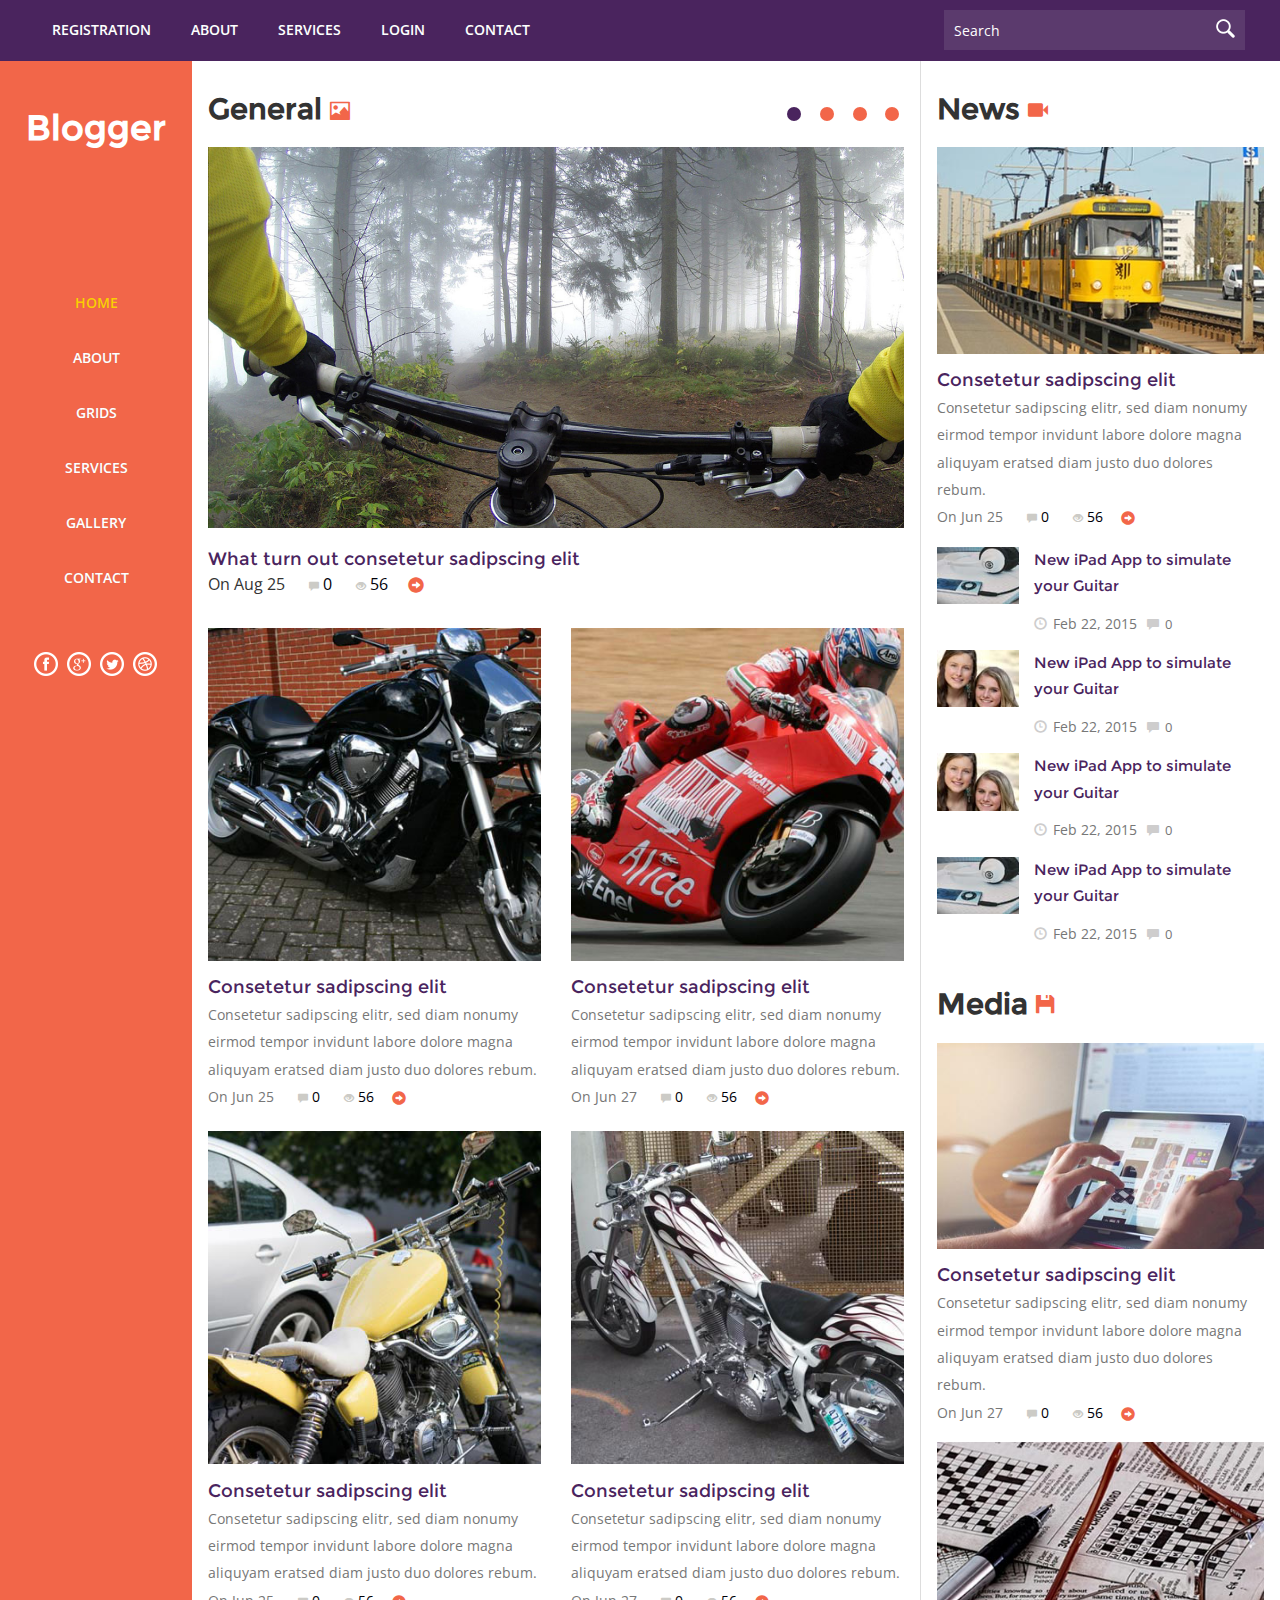
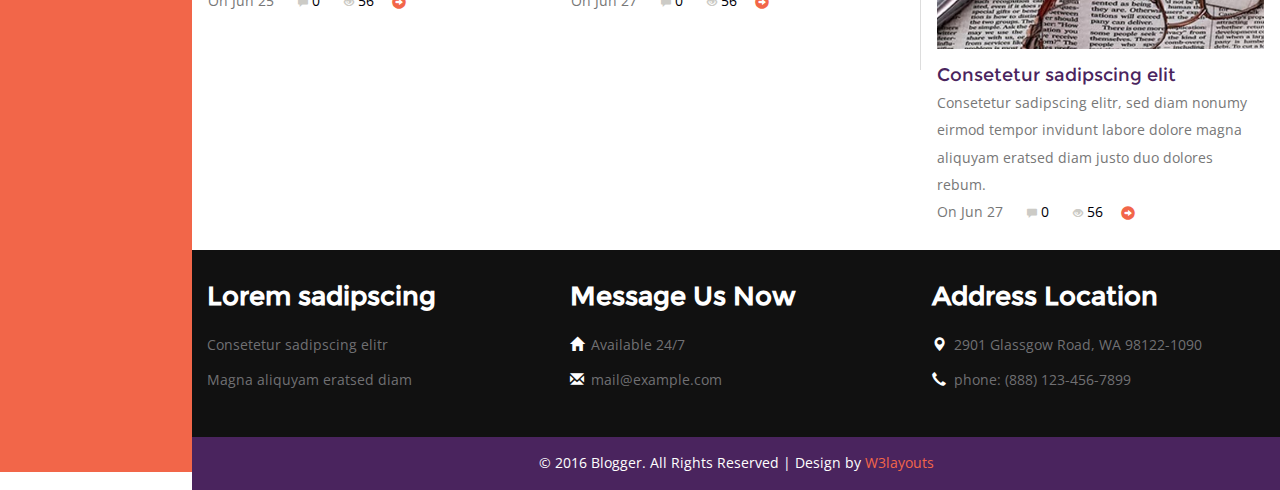
==== index.html @ 14dcb869 "test" ====
<!--
Author: W3layouts
Author URL: http://w3layouts.com
License: Creative Commons Attribution 3.0 Unported
License URL: http://creativecommons.org/licenses/by/3.0/
-->
<!DOCTYPE HTML>
<html>
<head>
<title>Blogger a Blogging Category Flat Bootstrap Responsive Website Template | Home :: w3layouts</title>
<meta name="viewport" content="width=device-width, initial-scale=1">
<meta http-equiv="Content-Type" content="text/html; charset=utf-8" />
<meta name="keywords" content="Blogger Responsive web template, Bootstrap Web Templates, Flat Web Templates, Android  Compatible web template, 
Smartphone Compatible web template, free webdesigns for Nokia, Samsung, LG, SonyEricsson, Motorola web design" />
<script type="application/x-javascript"> addEventListener("load", function() { setTimeout(hideURLbar, 0); }, false); function hideURLbar(){ window.scrollTo(0,1); } </script>
<link href="css/bootstrap.css" rel='stylesheet' type='text/css' />
<link href='//fonts.googleapis.com/css?family=Open+Sans:700,700italic,800,300,300italic,400italic,400,600,600italic' rel='stylesheet' type='text/css'>
<!--Custom-Theme-files-->
	<link href="css/style.css" rel='stylesheet' type='text/css' />	
	<script src="js/jquery.min.js"> </script>
<!--/script-->
<script type="text/javascript" src="js/move-top.js"></script>
<script type="text/javascript" src="js/easing.js"></script>
<script type="text/javascript">
			jQuery(document).ready(function($) {
				$(".scroll").click(function(event){		
					event.preventDefault();
					$('html,body').animate({scrollTop:$(this.hash).offset().top},900);
				});
			});
</script>

</head>
<body>
	<!-- header-section-starts -->
      <div class="h-top" id="home">
		   <div class="top-header">
				  <ul class="cl-effect-16 top-nag">
						<li><a href="registration.html" data-hover="Registration">Registration</a></li> 
						<li><a href="about.html" data-hover="About">About</a></li>
						<li><a href="services.html" data-hover="SERVICES">SERVICES</a></li>
						<li><a href="login.html" data-hover="Login">Login</a></li>
						<li><a href="contact.html" data-hover="CONTACT">Contact</a></li>
					</ul>
					<div class="search-box">
					    <div class="b-search">
								<form>
										<input type="text" value="Search" onfocus="this.value = '';" onblur="if (this.value == '') {this.value = 'Search';}">
										<input type="submit" value="">
								</form>
							</div>
						</div>

					<div class="clearfix"></div>
				</div>
       </div>
	<div class="full">
			<div class="col-md-3 top-nav">
				     <div class="logo">
						<a href="index.html"><h1>Blogger</h1></a>
					</div>
					<div class="top-menu">
					 <span class="menu"> </span>

					<ul class="cl-effect-16">
						<li><a class="active" href="index.html" data-hover="HOME">Home</a></li> 
						<li><a href="about.html" data-hover="About">About</a></li>
						<li><a href="grid.html" data-hover="Grids">Grids</a></li>
						<li><a href="services.html" data-hover="Services">Services</a></li>
						<li><a href="gallery.html" data-hover="Gallery">Gallery</a></li>
						<li><a href="contact.html" data-hover="CONTACT">Contact</a></li>
					</ul>
					<!-- script-for-nav -->
					<script>
						$( "span.menu" ).click(function() {
						  $( ".top-menu ul" ).slideToggle(300, function() {
							// Animation complete.
						  });
						});
					</script>
				<!-- script-for-nav --> 	
					<ul class="side-icons">
							<li><a class="fb" href="#"></a></li>
							<li><a class="twitt" href="#"></a></li>
							<li><a class="goog" href="#"></a></li>
							<li><a class="drib" href="#"></a></li>
					   </ul>
			    </div>
			</div>
	<div class="col-md-9 main">
		<!--banner-section-->
		<div class="banner-section">
		   <h3 class="tittle">General <i class="glyphicon glyphicon-picture"></i></h3>
			<div class="banner">
                 <div  class="callbacks_container">
					<ul class="rslides" id="slider4">
					       <li>
							  <img src="images/1.jpg" class="img-responsive" alt="" />

							</li>
							<li>
								 <img src="images/2.jpg" class="img-responsive" alt="" />


							</li>
							<li>
							 <img src="images/3.jpg" class="img-responsive" alt="" />

							
							</li>
							<li>
							 <img src="images/3.jpg" class="img-responsive" alt="" />


							</li>
						</ul>
					</div>
					<!--banner-->
	  			<script src="js/responsiveslides.min.js"></script>
			 <script>
			    // You can also use "$(window).load(function() {"
			    $(function () {
			      // Slideshow 4
			      $("#slider4").responsiveSlides({
			        auto: true,
			        pager:true,
			        nav:true,
			        speed: 500,
			        namespace: "callbacks",
			        before: function () {
			          $('.events').append("<li>before event fired.</li>");
			        },
			        after: function () {
			          $('.events').append("<li>after event fired.</li>");
			        }
			      });
			
			    });
			  </script>
		 <div class="clearfix"> </div>
			    <div class="b-bottom"> 
			      <h5 class="top"><a href="single.html">What turn out consetetur sadipscing elit</a></h5>
			      <p>On Aug 25 <a class="span_link" href="#"><span class="glyphicon glyphicon-comment"></span>0 </a><a class="span_link" href="#"><span class="glyphicon glyphicon-eye-open"></span>56 </a><a class="span_link" href="single.html"><span class="glyphicon glyphicon-circle-arrow-right"></span></a></p>
				</div>
			 </div>
			   <!--//banner-->
			  <!--/top-news-->
			  <div class="top-news">
				<div class="top-inner">
					<div class="col-md-6 top-text">
						 <a href="single.html"><img src="images/pic1.jpg" class="img-responsive" alt=""></a>
						    <h5 class="top"><a href="single.html">Consetetur sadipscing elit</a></h5>
							<p>Consetetur sadipscing elitr, sed diam nonumy eirmod tempor invidunt labore dolore magna aliquyam eratsed diam justo duo dolores rebum.</p>
						    <p>On Jun 25 <a class="span_link" href="#"><span class="glyphicon glyphicon-comment"></span>0 </a><a class="span_link" href="#"><span class="glyphicon glyphicon-eye-open"></span>56 </a><a class="span_link" href="single.html"><span class="glyphicon glyphicon-circle-arrow-right"></span></a></p>
					 </div>
					<div class="col-md-6 top-text two">
						 <a href="single.html"><img src="images/pic2.jpg" class="img-responsive" alt=""></a>
						    <h5 class="top"><a href="single.html">Consetetur sadipscing elit</a></h5>
							<p>Consetetur sadipscing elitr, sed diam nonumy eirmod tempor invidunt labore dolore magna aliquyam eratsed diam justo duo dolores rebum.</p>
						    <p>On Jun 27 <a class="span_link" href="#"><span class="glyphicon glyphicon-comment"></span>0 </a><a class="span_link" href="#"><span class="glyphicon glyphicon-eye-open"></span>56 </a><a class="span_link" href="single.html"><span class="glyphicon glyphicon-circle-arrow-right"></span></a></p>
					 </div>
					 <div class="clearfix"> </div>
				 </div>
				 <div class="top-inner second">
					<div class="col-md-6 top-text">
						 <a href="single.html"><img src="images/pic3.jpg" class="img-responsive" alt=""></a>
						    <h5 class="top"><a href="single.html">Consetetur sadipscing elit</a></h5>
							<p>Consetetur sadipscing elitr, sed diam nonumy eirmod tempor invidunt labore dolore magna aliquyam eratsed diam justo duo dolores rebum.</p>
						    <p>On Jun 25 <a class="span_link" href="#"><span class="glyphicon glyphicon-comment"></span>0 </a><a class="span_link" href="#"><span class="glyphicon glyphicon-eye-open"></span>56 </a><a class="span_link" href="single.html"><span class="glyphicon glyphicon-circle-arrow-right"></span></a></p>
					 </div>
					<div class="col-md-6 top-text two">
						 <a href="single.html"><img src="images/pic4.jpg" class="img-responsive" alt=""></a>
						    <h5 class="top"><a href="single.html">Consetetur sadipscing elit</a></h5>
							<p>Consetetur sadipscing elitr, sed diam nonumy eirmod tempor invidunt labore dolore magna aliquyam eratsed diam justo duo dolores rebum.</p>
						    <p>On Jun 27 <a class="span_link" href="#"><span class="glyphicon glyphicon-comment"></span>0 </a><a class="span_link" href="#"><span class="glyphicon glyphicon-eye-open"></span>56 </a><a class="span_link" href="single.html"><span class="glyphicon glyphicon-circle-arrow-right"></span></a></p>
					 </div>
					 <div class="clearfix"> </div>
				 </div>
	            </div>
					<!--//top-news-->
		     </div>
			<!--//banner-section-->
			<div class="banner-right-text">
			 <h3 class="tittle">News  <i class="glyphicon glyphicon-facetime-video"></i></h3>
			<!--/general-news-->
			 <div class="general-news">
				<div class="general-inner">
					<div class="general-text">
						 <a href="single.html"><img src="images/gen1.jpg" class="img-responsive" alt=""></a>
						    <h5 class="top"><a href="single.html">Consetetur sadipscing elit</a></h5>
							<p>Consetetur sadipscing elitr, sed diam nonumy eirmod tempor invidunt labore dolore magna aliquyam eratsed diam justo duo dolores rebum.</p>
						    <p>On Jun 25 <a class="span_link" href="#"><span class="glyphicon glyphicon-comment"></span>0 </a><a class="span_link" href="#"><span class="glyphicon glyphicon-eye-open"></span>56 </a><a class="span_link" href="single.html"><span class="glyphicon glyphicon-circle-arrow-right"></span></a></p>
					 </div>
					 <div class="edit-pics">
							      <div class="editor-pics">
										 <div class="col-md-3 item-pic">
										   <img src="images/f4.jpg" class="img-responsive" alt="">

										   </div>
											<div class="col-md-9 item-details">
												<h5 class="inner two"><a href="single.html">New iPad App to simulate your Guitar</a></h5>
												 <div class="td-post-date two"><i class="glyphicon glyphicon-time"></i>Feb 22, 2015 <a href="#"><i class="glyphicon glyphicon-comment"></i>0 </a></div>
											 </div>
											<div class="clearfix"></div>
										</div>
										<div class="editor-pics">
										 <div class="col-md-3 item-pic">
										   <img src="images/f1.jpg" class="img-responsive" alt="">

										   </div>
											<div class="col-md-9 item-details">
												<h5 class="inner two"><a href="single.html">New iPad App to simulate your Guitar</a></h5>
												 <div class="td-post-date two"><i class="glyphicon glyphicon-time"></i>Feb 22, 2015 <a href="#"><i class="glyphicon glyphicon-comment"></i>0 </a></div>
											 </div>
											<div class="clearfix"></div>
										</div>
										<div class="editor-pics">
										 <div class="col-md-3 item-pic">
										   <img src="images/f1.jpg" class="img-responsive" alt="">

										   </div>
											<div class="col-md-9 item-details">
												<h5 class="inner two"><a href="single.html">New iPad App to simulate your Guitar</a></h5>
												 <div class="td-post-date two"><i class="glyphicon glyphicon-time"></i>Feb 22, 2015 <a href="#"><i class="glyphicon glyphicon-comment"></i>0 </a></div>
											 </div>
											<div class="clearfix"></div>
										</div>
										<div class="editor-pics">
										 <div class="col-md-3 item-pic">
										   <img src="images/f4.jpg" class="img-responsive" alt="">

										   </div>
											<div class="col-md-9 item-details">
												<h5 class="inner two"><a href="single.html">New iPad App to simulate your Guitar</a></h5>
												 <div class="td-post-date two"><i class="glyphicon glyphicon-time"></i>Feb 22, 2015 <a href="#"><i class="glyphicon glyphicon-comment"></i>0 </a></div>
											 </div>
											<div class="clearfix"></div>
										</div>
									</div>
								<div class="media">	
								 <h3 class="tittle media">Media <i class="glyphicon glyphicon-floppy-disk"></i></h3>
								  <div class="general-text two">
									 <a href="single.html"><img src="images/gen3.jpg" class="img-responsive" alt=""></a>
										<h5 class="top"><a href="single.html">Consetetur sadipscing elit</a></h5>
										<p>Consetetur sadipscing elitr, sed diam nonumy eirmod tempor invidunt labore dolore magna aliquyam eratsed diam justo duo dolores rebum.</p>
										<p>On Jun 27 <a class="span_link" href="#"><span class="glyphicon glyphicon-comment"></span>0 </a><a class="span_link" href="#"><span class="glyphicon glyphicon-eye-open"></span>56 </a><a class="span_link" href="single.html"><span class="glyphicon glyphicon-circle-arrow-right"></span></a></p>
								  </div>
					         </div>
					    <div class="general-text two">
						    <a href="single.html"><img src="images/gen2.jpg" class="img-responsive" alt=""></a>
						    <h5 class="top"><a href="single.html">Consetetur sadipscing elit</a></h5>
							<p>Consetetur sadipscing elitr, sed diam nonumy eirmod tempor invidunt labore dolore magna aliquyam eratsed diam justo duo dolores rebum.</p>
						    <p>On Jun 27 <a class="span_link" href="#"><span class="glyphicon glyphicon-comment"></span>0 </a><a class="span_link" href="#"><span class="glyphicon glyphicon-eye-open"></span>56 </a><a class="span_link" href="single.html"><span class="glyphicon glyphicon-circle-arrow-right"></span></a></p>
					    </div>
				 </div>
			</div>	
			<!--//general-news-->
			<!--/news-->
			<!--/news-->
		 </div>
			<div class="clearfix"> </div>
	<!--/footer-->
	     <div class="footer">
				 <div class="footer-top">
				    <div class="col-md-4 footer-grid">
					     <h4>Lorem sadipscing </h4>
				          <ul class="bottom">
							 <li>Consetetur sadipscing elitr</li>
							 <li>Magna aliquyam eratsed diam</li>
						 </ul>
				    </div>
					  <div class="col-md-4 footer-grid">
					     <h4>Message Us Now</h4>
				            <ul class="bottom">
						     <li><i class="glyphicon glyphicon-home"></i>Available 24/7 </li>
							 <li><i class="glyphicon glyphicon-envelope"></i><a href="mailto:info@example.com">mail@example.com</a></li>
						   </ul>
				    </div>
					<div class="col-md-4 footer-grid">
					     <h4>Address Location</h4>
				           <ul class="bottom">
						     <li><i class="glyphicon glyphicon-map-marker"></i>2901 Glassgow Road, WA 98122-1090 </li>
							 <li><i class="glyphicon glyphicon-earphone"></i>phone: (888) 123-456-7899 </li>
						   </ul>
				    </div>
					<div class="clearfix"> </div>
				 </div>
	     </div>
		<div class="copy">
		    <p>&copy; 2016 Blogger. All Rights Reserved | Design by <a href="http://w3layouts.com/">W3layouts</a> </p>
		</div>
	 <div class="clearfix"> </div>
	</div>
	<div class="clearfix"> </div>
</div>	
		<!--//footer-->
			<!--start-smooth-scrolling-->
						<script type="text/javascript">
									$(document).ready(function() {
										/*
										var defaults = {
								  			containerID: 'toTop', // fading element id
											containerHoverID: 'toTopHover', // fading element hover id
											scrollSpeed: 1200,
											easingType: 'linear' 
								 		};
										*/
										
										$().UItoTop({ easingType: 'easeOutQuart' });
										
									});
								</script>
		<a href="#home" id="toTop" class="scroll" style="display: block;"> <span id="toTopHover" style="opacity: 1;"> </span></a>


</body>
</html>
---- css/style.css ----
/*--
Author: W3layouts
Author URL: http://w3layouts.com
License: Creative Commons Attribution 3.0 Unported
License URL: http://creativecommons.org/licenses/by/3.0/
--*/
html, body{
font-family: 'Open Sans', sans-serif;
 font-size: 100%;
 background: #FFf;
}

body a {
	transition:0.5s all;
	-webkit-transition:0.5s all;
	-moz-transition:0.5s all;
	-o-transition:0.5s all;
	-ms-transition:0.5s all;
}
@font-face {
   font-family: 'Montserrat-Regular';
   src: url(../fonts/Montserrat-Regular.ttf)format('truetype');
}
a:hover,h5.inner.two a:hover{
 text-decoration:none;
 color:#f26649;
}
input[type="button"],input[type="submit"],li.parallelogram{
	transition:0.5s all;
	-webkit-transition:0.5s all;
	-moz-transition:0.5s all;
	-o-transition:0.5s all;
	-ms-transition:0.5s all;
}
h1,h2,h3,h4,h5,h6{
   margin:0;		
     font-family: 'Montserrat-Regular';
   font-weight:700;

}	
p{
	margin:0;
	font-family: 'Open Sans', sans-serif;
}
ul{
	margin:0;
	padding:0;
}
label{
	margin:0;
}
.top-header {
          padding: 0em 2em;
    background: #4a245e;
}
ul.top-nag {
    float:left
}
ul.top-nag li {
    display:inline-block;
    margin-right:0;
	float:left;
}
ul.top-nag  a{
    color: #fff;
    font-size: 0.9em;
    font-weight: 600;
    text-transform: uppercase;
   padding: 20px 20px;
    background: none;
    background-color: #4A245E;
    display: inline-block;
}
ul.top-nag  a:hover,ul.top-nag  a.active{
    background-color: #3C1D4C;
}
ul.top-nag  a.active{
  color: #ffcc00;
}
.search-box{
  float: right;
  width:15%;
  margin-top: 0.6em;
}
.b-search{
    position: relative;
    border: 1px solid #5B3A6D;
    padding: 0.5em 0;
    background:#5B3A6D;
    width: 99%;
}
.b-search input[type="text"]{
	width: 85%;
    outline: none;
    padding: 0em 0.6em;
    font-size: 0.9em;
    color: #fff;
    position: relative;
    border: none;
	background:#5B3A6D;
}
.b-search input[type="submit"]{
	background: url(../images/search.png) no-repeat 0px 2px;
	border: none;
	height: 26px;
	width: 26px;
	position: absolute;
	outline: none;
	top: 6px;
	right: 2px;
}
.logo  a{
	display:block;
}
.logo  a h1{
      color: #fff;
    font-size: 2.5em;
    font-weight: 700;
    text-align: center;
}
.logo  a h1:hover{
 text-decoration:none;
}
.logo  a h1 span{
 color:#a5cd39;
}
.header-top-right form input[type="text"] {
    font-size: .9em;
    color: #FFFFFF;
    float: left;
    outline: none;
    border: 1px solid #003366;
    padding: 0.5em;
    background: #003366;
    -webkit-appearance: none;
}
.header-top-right form input[type="submit"] {
    color: #FFF;
    background: #ffcc00 url(../images/search.png) no-repeat 10px 8px;
    width: 26px;
    font-size: 16px;
    float: left;
    border: none;
    outline: none;
    padding: 0.43em 1.2em;
    text-transform: uppercase;
    -webkit-appearance: none;
}
.header-top-right {
    float: right;
       margin: 0.5em 0 0 0;
}
.top-menu ul {
    margin-top: 9em;
}
.top-nav{
       float: left;
		background-color: #f26649;
		width: 15%;
	     padding: 3em 1em 95.6em 1em;
		   position:absolute;
}
.top-nav.contact{
       float: left;
		background-color: #f26649;
		width: 15%;
  padding: 3em 1em 37.86em 1em;
		   position:absolute;
}
.top-nav.about{
       float: left;
		background-color: #f26649;
		width: 15%;
	  	    padding: 3em 1em 95.25em 1em;
		   position:absolute;
}
	.top-nav.grid-sec {
		float: left;
		background-color: #f26649;
		width: 15%;
		padding: 3em 1em 24.65em 1em;
	}
	.top-nav.gallery-sec{
		float: left;
		background-color: #f26649;
		width: 15%;
		    padding: 3em 1em 34.45em 1em;
	}
	.top-nav.services {
		float: left;
		background-color: #f26649;
		width: 15%;
		padding: 3em 1em 103.2em 1em;
	}
	.top-nav.login {
		float: left;
		background-color: #f26649;
		width: 15%;
		padding: 3em 1em 15.25em 1em;
	}
	.top-nav.register {
		float: left;
		background-color: #f26649;
		width: 15%;
		padding: 3em 1em 23.55em 1em;
	}
    .top-nav.sing-page {
		float: left;
		background-color: #f26649;
		width: 15%;
		padding: 3em 1em 95.4em 1em;
	}
.top-menu ul li {
    display:block;
    color: #fff;
    vertical-align: top;
       text-align: center;
    margin-bottom:2em;
}
.top-menu ul li a{
    color: #fff;
    font-size: 0.9em;
    font-weight: 600;
    text-transform: uppercase;
    padding: 1em 1em;
    background: none;
    background-color:#f26649;
}
/* Effect 16: fall down */
.cl-effect-16 a {
	color: #6f8686;
	text-shadow: 0 0 1px rgba(111,134,134,0.3);
}
.cl-effect-16 a::before {
	color:#ffcc00;
	content: attr(data-hover);
	position: absolute;
	opacity: 0;
	text-shadow: 0 0 1px rgba(255,255,255,0.3);
	-webkit-transform: scale(1.1) translateX(10px) translateY(-10px) rotate(4deg);
	-moz-transform: scale(1.1) translateX(10px) translateY(-10px) rotate(4deg);
	transform: scale(1.1) translateX(10px) translateY(-10px) rotate(4deg);
	-webkit-transition: -webkit-transform 0.3s, opacity 0.3s;
	-moz-transition: -moz-transform 0.3s, opacity 0.3s;
	transition: transform 0.3s, opacity 0.3s;
	pointer-events: none;
}

.cl-effect-16 a:hover::before,
.cl-effect-16 a:focus::before {
	-webkit-transform: scale(1) translateX(0px) translateY(0px) rotate(0deg);
	-moz-transform: scale(1) translateX(0px) translateY(0px) rotate(0deg);
	transform: scale(1) translateX(0px) translateY(0px) rotate(0deg);
	opacity: 1;
}
nav a {
	position: relative;
	display: inline-block;
	outline: none;
	color: #fff;
	text-decoration: none;
	text-transform: uppercase;
	font-weight: 400;
	text-shadow: 0 0 1px rgba(255,255,255,0.3);
	font-size: 1em;
}
span.menu{
	display:none;
	}
nav a:hover,
nav a:focus {
	outline: none;
}
.top-menu ul li a{
    color: #fff;
    font-size: 0.9em;
    font-weight: 600;
    text-transform: uppercase;
    padding:0;
    background: none;
    background-color:#f26649;
}
.top-menu ul li a:hover,.top-menu ul li a.active{
	color:#ffcc00;
}
.top_right {
    float: right;
	    margin-top: 0.6em;
}
.top_right h6{
       color: #00aaad;
    font-size: 0.85em;
    font-weight: 400;
    text-transform: uppercase;
	    padding: 0;
}
.top_right p {
         color: #a5cd39;
    font-size: 1em;
       font-weight: 600;
    text-transform: uppercase;
    margin-top: 0.8em;
}
.header-middle {
    padding: 2em 0;
}
/*--start-home--*/
.main {
	float: right;
    width: 85%;
    padding: 0;
}
.banner-section{
    width: 67%;
    float: left;
	    padding: 2em 1em 1.5em 1em;
		border-right: 1px solid #ddd;
}
/*--banner--*/
#slider2,
#slider3 {
  box-shadow: none;
  -moz-box-shadow: none;
  -webkit-box-shadow: none;
  margin: 0 auto;
}
.rslides_tabs li:first-child {
  margin-left: 0;
}
.rslides_tabs .rslides_here a {
  background: rgba(255,255,255,.1);
  color: #fff;
  font-weight: bold;
}
.events {
  list-style: none;
}
.callbacks_container {
  position: relative;
  float: left;
  width: 100%;
}
.callbacks {
  position: relative;
  list-style: none;
  overflow: hidden;
  width: 100%;
  padding: 0;
  margin: 0;
}
.callbacks li {
  position: absolute;
  width: 100%;
}
.callbacks img {
  position: relative;
  z-index: 1;
  height: auto;
  border: 0;
}
.callbacks .caption {
	display: block;
	position: absolute;
	z-index: 2;
	font-size: 20px;
	text-shadow: none;
	color: #fff;
	left: 0;
	right: 0;
	padding: 10px 20px;
	margin: 0;
	max-width: none;
	top: 10%;
	text-align: center;
}
.callbacks_nav {
      position: absolute;
    -webkit-tap-highlight-color: rgba(0,0,0,0);
    top: 56%;
    left: 0;
    opacity: 0.7;
    z-index: 3;
    text-indent: -9999px;
    overflow: hidden;
    text-decoration: none;
        height: 79px;
    width: 30px;
    background: transparent url("../images/arrows.png") no-repeat left top;
    margin-top:3%;
	display:none;
}
 .callbacks_nav:hover{
  	opacity: 0.5;
  }
.callbacks_nav.next {
  left: auto;
    background-position: right top;
   right:-140px;
 }
 .callbacks_nav.prev {
	right: auto;
    background-position: left top;
    left: -140px;
}
#slider3-pager a {
  display: inline-block;
}
#slider3-pager span{
  float: left;
}
#slider3-pager span{
	width:100px;
	height:15px;
	background:#fff;
	display:inline-block;
	border-radius:30em;
	opacity:0.6;
}
#slider3-pager .rslides_here a {
  background: #FFF;
  border-radius:30em;
  opacity:1;
}
#slider3-pager a {
  padding: 0;
}
#slider3-pager li{
	display:inline-block;
}
.rslides {
  position: relative;
  list-style: none;
  overflow: hidden;
  width: 100%;
  padding: 0;
}
.rslides li {
  -webkit-backface-visibility: hidden;
  position: absolute;
  display:none;
  width: 100%;
  left: 0;
  top: 0;
}
.rslides li{
  position: relative;
  display: block;
  float: left;
}
.rslides img {
  height: auto;
  border: 0;
  }
.callbacks_tabs{
    list-style: none;
    position: absolute;
    top: -15%;
    right: 0%;
    padding: 0;
    margin: 0;
    display: block;
}
.slider-top span{
	font-weight:600;
}
.callbacks_tabs li{
  display: inline-block;
  margin: 0 .3em;
}
@media screen and (max-width: 600px) {
  .callbacks_nav {
    top: 47%;
    }
}
/*----*/
.callbacks_tabs a{
 visibility: hidden;
}
.callbacks_tabs a:after {
    content: "\f111";
  font-size: 0;
  font-family: FontAwesome;
  visibility: visible;
  display: block;
     width:14px;
    height:14px;
    display: block;
    background:#f26649;
  display: inline-block;
  border:none;
  border-radius:50%;
  -webkit-border-radius:50%;
  -moz-border-radius:50%;
  -o-border-radius:50%;
  -ms-border-radius:50%;
}
.callbacks_here a:after{
  background:#4a245e;
}
/*--top-news--*/
ul.side-icons{
     border: none;
    margin-top: 5em;
    margin-left: 2em;
}
ul.side-icons li {
    list-style-type: none;
    display: inline-block;
	margin-right:5px;
}
ul.side-icons li a{
width:24px;
height:24px;
display:block;
border:none;
padding:0
}
ul.side-icons li a:hover{
 opacity:0.4;
}
ul.side-icons li a.fb{
 background:url('../images/icons.png') no-repeat 0px 0px;
}
ul.side-icons li a.twitt{
 background:url('../images/icons.png') no-repeat -26px 0px;
}
ul.side-icons li a.goog{
 background:url('../images/icons.png') no-repeat -52px 0px;
}
ul.side-icons li a.drib{
 background:url('../images/icons.png') no-repeat -78px 0px;
}
/*--about--*/

h3.tittle {
    color: #333;
    font-size: 2em;
	text-align:left;
	margin-bottom:0.8em;
}
h3.tittle i {
    font-size: 0.7em;
    color: #F26649;
}
h5.top a {
       line-height: 1.6em;
    font-size: 1.3em;
    color: #4A245E;
    font-weight: 300;
}
h5.top a:hover{
    color:#f26649;
}
span.glyphicon.glyphicon-comment:hover, span.glyphicon.glyphicon-eye-open:hover, span.glyphicon.glyphicon-thumbs-up:hover, a.span_link {
    color: #000008;
}
span.glyphicon.glyphicon-comment, span.glyphicon.glyphicon-eye-open, span.glyphicon.glyphicon-thumbs-up {
    font-size: 10px;
    margin: 0 4px 0 20px;
    color: #CCCBC6;
}
span.glyphicon.glyphicon-circle-arrow-right {
    color: #F26649;
    margin-left: 1em;
    margin-top: -2px;
    vertical-align: middle;
}
span.glyphicon.glyphicon-circle-arrow-right:hover{
color:#4a245e;
}
.b-bottom {
    margin-top: 1em;
}
.top-text img {
    margin-bottom: 0.7em;
}
.top-inner.second {
    margin-top: 1.3em;
}
.top-text {
    padding-left: 0;
}
.top-text.two{
 padding-right: 0;
   padding-left:15px;
}
.top-news {
    padding: 2em 0;
}
.top-text p {
    font-size: 0.9em;
    font-weight: 400;
    line-height: 1.9em;
    color: #777;
}
/*--banner-right-text--*/
h3.tittle.media {
    margin-top: 1em;
}
.banner-right-text {
    float: right;
    width:33%;
       padding: 2em 1em 1.5em 1em;
}
.general-text img ,.top-text img{
    width: 100%;
	    margin-bottom: 0.7em;
}
.general-text p {
    font-size: 0.9em;
    font-weight: 400;
    line-height: 1.9em;
    color: #777;
}
.general-text.two {
    margin-top: 1em;
}
.edit-pics {
}
.editor-pics {
    margin-top: 1em;
}
.item-pic {
    padding: 0;
}
.td-post-date.two i {
    margin-right: 0.5em;
    font-size: 0.9em;
}
i.glyphicon.glyphicon-comment {
    margin-left: 0.5em;
}
h5.inner.two a {
        color: #4A245E;
    font-weight:400;
    text-transform: none;
    font-size: 1.1em;
	    line-height: 1.7em;
}
.td-post-date.two, .td-post-date.two a {
        color: #777;
    margin-top: 1em;
    font-size: 0.9em;
}
.td-post-date.two i {
	color: #CECDCD;
}
.td-post-date.two i:hover,.td-post-date.two a:hover{
 color:#000;
}
/*-- about -- */
.about-content p {
  text-decoration: none;
    color: #777;
    font-size: 0.9em;
    line-height: 1.9em;
}
.about-content p label {
	margin-top: 1.5em;
	float: left;
	width:42%;
}
p.nam {
	width: 100%;
	margin: 1em 0 2em 0;
}
.more a {
      font-size: 15px;
    color: #fff;
    font-weight: 300;
    background: #4A245E;
    padding: 12px 20px;
  transition: .5s all;
  -webkit-transition: .5s all;
  -moz-transition: .5s all;
  -o-transition: .5s all;
  -ms-transition: .5s all;
}
.more a:hover {
   background-color: #f26649;
}
.about-content img {
	float: left;
	    width: 50%;
    margin-right: 3%;
}
.about-content {
    margin-bottom: 6em;
}
/*--gallery--*/
.gallery-section {
    padding: 3em 3em;
    text-align: center;
}
.grid {
	padding: 20px 20px 100px 20px;
	max-width: 1300px;
	margin: 0 auto;
	list-style: none;
	text-align: center;
}
.grid {
	display: inline-block;
	width: 440px;
	margin: 0;
	padding: 0px;
	text-align: left;
	position: relative;
	
}
.grid figure {
	margin: 0;
	position: relative;
}
.grid figure img {
	max-width: 100%;
	display: block;
	position: relative;
}
.grid figcaption {
	    position: absolute;
    top: 0;
    left: 0;
    padding: 20px;
    background: rgba(66, 31, 84, 0.8);
    color: #fff;
}
.grid figcaption span:before {
	content: ' ';
}
.grid figcaption a {
	   text-align: center;
	   padding: 9px 21px;
	   font-size:1em;
	  display: inline-block;
      background: #F26649;
	  color: #fff;
	  text-decoration:none;
}
.grid figcaption a:hover {
	background-color:#DA3917;
}
.cs-style-1 figcaption {
	height: 100%;
	width: 100%;
	opacity: 0;
	text-align: center;
	-webkit-backface-visibility: hidden;
	-moz-backface-visibility: hidden;
	backface-visibility: hidden;
	-webkit-transition: -webkit-transform 0.3s, opacity 0.3s;
	-moz-transition: -moz-transform 0.3s, opacity 0.3s;
	transition: transform 0.3s, opacity 0.3s;
}
.no-touch .cs-style-1 figure:hover figcaption,
.cs-style-1 figure.cs-hover figcaption {
	opacity: 1;
	-webkit-transform: translate(15px, 15px);
	-moz-transform: translate(15px, 15px);
	-ms-transform: translate(15px, 15px);
	transform: translate(15px, 15px);
}
.cs-style-1 figcaption h3 {
      font-size: 2em;
    color: #fff;
    margin: 1em 0 0.5em 0;
}

.cs-style-1 figcaption span {
	font-size: 0.9em;
	display: block;
}
.cs-style-1 figcaption a {
	margin-top:1.3em;
}
/* Caption Style 1 */
.categorie-grids {
	margin-top:3em;
}
.cate-grid{	
	    background-size: 100%;
    margin: 0 10px;
    width: 28%;
    padding: 0;
	    margin-bottom: 2em;
}
.cate-grid h4 {
	color: #e21737;
	font-size: 1.5em;
	font-weight: 600;
	letter-spacing: 1px;
	margin-bottom: 13px;
} 
.cate-grid p {
  color: #fff;
  font-size: 1.5em;
  font-weight: 300;
}
a.store {
	color: #fff;
	font-size: .95em;
	border: 2px solid #000;
	border-radius: 7px;
  -web-kit-border-radius:7px;
  -o-border-radius:7px;
  -ms-border-radius:7px;
  -moz-border-radius:7px;
	font-weight: 500;
	display: inline-block;
	padding: 0.7em 2.2em;
	margin-top: 1.5em;
}
a.store:hover{
	border:2px solid #e21737;
	color:#e21737;
}
/*--services--*/
.ser {
    padding: 1em;
    background-color: #eee;
}
/*-- contact --*/
.contact{
	    background: #fff;
    float: right;
    padding: 3em 3em;
    width: 100%;
}
.header1{
	background:url(../images/header.jpg) no-repeat -18em 0em;
	min-height:200px;
	}
.contact-left{
	float:left;
	width:50%;
	}
.contact-left iframe{
	width:100%;
	height:344px;
	border:none;
	}
.contact-right{
	float:right;
	width:50%;
	padding:3em 2em;
	}
.contact-right p.phn{
	    color: #F26649;
    font-size: 2.6em;
    font-weight: 700;
    margin: 0 0 .5em;
	}
p.phn-bottom{
	      color: #4A245E;
    font-size: 1.2em;
    margin: 0 0 1em;
	}
p.phn-bottom span{
	display:block;
	font-weight:600;
	}
p.lom{
	    color: #777;
    font-size: 0.9em;
    line-height: 1.8em;
    width: 65%;
    margin: 0;
    font-style: normal;
	}
.contact-left1{
	    float: left;
    width: 50%;
    padding: 3em 2em 3em 0;
	}
.contact-left1 h3{
	    color: #4A245E;
    font-weight: 600;
    font-size: 1.8em;
    margin: 0 0 1em 0em;
	}
.contact-left1 h3 span{
	        display: block;
    color: #333;
    font-size: 0.6em;
    padding-top: 17px;
    font-weight: 400;
	
	}
.in-left{
	float:left;
	width:45%;
	}
.in-left input[type="text"],.in-right textarea{
	outline:none;
	border:1px solid #B2ACAC;
	background:none;
	color:#777;
	font-size:14px;
	padding:13px 10px;
	width:100%;
	    margin: 7px 0;
	}
	p.your-para {
    color:#f26649;
    font-size: 0.9em;
    margin: 0 0 5px 0;
    font-weight: 600;
    text-transform: uppercase;
}
.in-right{
	float:right;
	width:50%;
	}
.in-right textarea{
	    resize: none;
    min-height: 257px;
    margin: 0;
    margin-bottom: 2em;
	}
.in-right input[type="submit"]{
	outline: none;
    border: none;
    background: #4A245E;
    color: #fff;
    font-weight: 400;
    font-size: 16px;
    padding: 10px 0px;
    width: 43%;
    display: block;
    transition: 0.5s all;
    -webkit-transition: 0.5s all;
    -moz-transition: 0.5s all;
    -o-transition: 0.5s all;
    -ms-transition: 0.5s all;
    text-transform: uppercase;
}
.in-right input[type="submit"]:hover{
	background:#F04709;
	color:#fff;
	}
::-webkit-input-placeholder{
	color:#000 !important;
	}
.contact-right1{
	    float: right;
    width: 50%;
    background: #4A245E;
    padding: 3em 2em;
	}
.contact-right1 h3{
	color:#C34C21;
	font-weight:700;
	font-size:2em;
	margin:0 0 1em;
	}
.contact-right1 h3 span{
	    display: block;
    color: #FFF;
    font-weight: 600;
	}
.contact-right1 h4{
	    text-transform: capitalize;
    font-size: 1.3em;
    margin: 2em 0;
    color: #F26649;
    line-height: 1.6em;
    font-weight: 400;
	}
.contact-right1 h4 span{
	display:block;
	}
.contact-right1 p{
	    color: #fff;
    width: 85%;
    font-size: 0.9em;
    line-height: 1.9em;
    margin: 0;
    font-style: normal;
	}
.contact-right1 ul{
	padding:2.19em 0 0;
	margin:0;
	}
/*-- //contact --*/
/*-- /grids--*/
.form-control1 {
    border: 1px solid #e0e0e0;
    padding: 5px 8px;
    color: #616161;
    background: #fff;
    box-shadow: none!important;
    width: 100%;
    font-size: 0.85em;
    font-weight: 300;
    height: 40px;
    border-radius: 0;
    -webkit-appearance: none;
    outline: none;
}
.grid-section {
    padding: 3em 3em;
}
/*-- /grids--*/
/*-- login-page --*/
.login {
    padding: 5em 3em;
}
.login-grids {
  padding: 3em 0 0;
}
.log form input[type="password"] {
  margin-right: 58px;
}
.log h5{
	color: #F26649;
    font-size: 16px;
    text-transform: capitalize;
    margin: 0 0 10px 0;
    font-weight: 400;
}
.log form {
	margin-top:32px;
}
.log form input[type="text"],.log form input[type="password"] {
	width: 70%;
	padding: 8px;
	font-size: 14px;
	font-weight: 400;
	border: 1px solid #e6e6e6;
	outline: none;
	color: #000;
	margin-bottom:32px;
}
.log form input[type=submit] {
    border: none;
    color: #ffffff;
    padding: 11px 53px;
    font-size: 17px;
    cursor: pointer;
    margin: 0 0 32px 0;
    background: #4A245E;
    border: none;
    outline: none;
    -webkit-appearance: none;
}
.log form input[type=submit]:hover,.login-right a:hover {
    background: #F26649;
    transition: .5s all;
    -webkit-transition: .5s all;
    -o-transition: .5s all;
    -ms-transition: .5s all;
    -moz-transition: .5s all;
  }
.log p a{
	text-decoration:none;
	color:#4a245e;
}
.log p a:hover{
     color: #F26649;
  transition: .5s all;
  -webkit-transition: .5s all;
  -o-transition: .5s all;
  -ms-transition: .5s all;
  -moz-transition: .5s all;
}
.login-right p {
      color: #777;
    margin: 22px 0 40px 0;
    font-size: 0.9em;
    line-height: 1.9em;
}
.log p{
     color: #777;
    margin: 22px 0;
    font-size: 0.9em;
    line-height: 1.8em;
}
.log p:nth-child(4) {
  margin:0;
}
.log a{
	text-decoration:none;
	    color: #F26649;
}
.log a:hover{
  color:#4a245e;
  transition: .5s all;
  -webkit-transition: .5s all;
  -o-transition: .5s all;
  -ms-transition: .5s all;
  -moz-transition: .5s all;
}
.login-right a{
	    text-decoration: none;
    background: #4A245E;
    color: #ffffff;
    font-size: 16px;
    padding: 14px 34px;
}
/*-- register --*/
.sign-up{
	    padding: 0em 0em;
    margin: 0 auto;
	}
	.sign-up-form {
    padding: 3em 5em;
}
.sign-up-form p{
	    color: #777;
    font-size: 0.9em;
    margin: .5em 0 3em;
    line-height: 1.7em;
	}
.sign-up1{
	float:left;
	width:27%;
	}
.sign-up1 h4{
	    color: #3C4348;
    margin: 1.4em 0 1em;
    font-size: 16px;
    font-weight: 400;
	}
.sign-up2{
	float:right;
	width:70%;
	}
.sign-up2 input[type="text"]{
	outline:none;
	border:1px solid #333;
	background:none;
	font-size:15px;
	padding:10px 10px;
	width:100%;
	margin:1em 0;
	    color: #999;
		    font-family: 'Open Sans', sans-serif;
	}
.sign-up2 input[type="password"]{
	outline:none;
	border:1px solid #333;
	background:none;
	font-size:15px;
	padding:10px 10px;
	width:100%;
	margin:1em 0;
	    font-family: 'Open Sans', sans-serif;
	    color: #999;
	}
.sign-up h5{
	margin: 0 0 2em;
	color: #D52500;
	font-size: 20px;
	}
.sign-up h6{
	margin: 2em 0 1em;
	color: #D52500;
	font-size: 20px;
	}
.sign-up input[type="submit"]{
	    outline: none;
    border: none;
    background: #4A245E;
    color: #fff;
    font-size: 20px;
    width: 17%;
    font-weight: 600;
    margin-left: 18em;
    margin-top: 3em;
    padding: 13px 0;
    transition: .5s all;
    -webkit-transition: .5s all;
    -moz-transition: .5s all;
    -o-transition: .5s all;
    -ms-transition: .5s all;
    text-transform: uppercase;
    -webkit-appearance: none;
	}
.sign-up input[type="submit"]:hover{
	    background: #F26649;
	}
	h3.tittle.reg {
    font-size: 1.6em;
}
/*-- /single--*/
p.sub {
    line-height: 1.9em;
    font-size: 0.9em;
    color: #777;
	margin-bottom: 1em;
}
ul.share {
	margin: 2em 0 3em 0;
}
ul.social-share {
    float: left;
}
.single-middle {
   background: #f4f4f4;
    padding: 1.5em;
    margin: 2em 0;
}
ul.social-share li{
list-style:none;
display:inline-block;
}
ul.social-share li i,i.arrow,p.reply {
       background: url(../images/icons2.png)no-repeat -4px -3px;
    width: 25px;
    height: 25px;
    display: inline-block;
    margin: 0 12px;
    vertical-align: middle;
}
ul.social-share li  i.tin:hover,ul.social-share li  i.message:hover,p.reply i:hover,i.arrow:hover,ul.social-share li i:hover{
  opacity:0.7;
}
ul.social-share li  i.tin{
	    background: url(../images/icons2.png)no-repeat -30px -3px;
}
ul.social-share li  i.message{
     background: url(../images/icons2.png)no-repeat -55px -3px;
}
i.arrow{
  background: url(../images/icons2.png)no-repeat -79px -3px;
    display: inline-block;
    float: right;
}
p.reply i{
      background: url(../images/icons2.png)no-repeat -4px -3px;
  display: inline-block;
  vertical-align: middle;
  margin: 0 14px 0 0px;
}
.client {
	float:left;
	width:8%;
	margin-right:7%;
}
.client img {
	width:100%;
	border-radius:50%;
	-web-kit-border-radius:50%;
	-o-border-radius:50%;
	-ms-border-radius:50%;	
}
.client-message {
	float:left;
	width:70%;
}
.blog-posts h3 {
    line-height: 1.5em;
    font-size: 2.1em;
    font-weight: 400;
}
.blog-posts iframe {
	width:100%;
	height:400px;
}
.client-message i.fa.fa-calendar {
	font-size: 10px;
	margin-right: 6px;
	vertical-align: baseline;
}
.response h4 {
    color: #333;
    font-size: 1.5em;
    font-weight: 600;
    margin-bottom: 1.5em;
}
.coment-form input[type="text"] {
    display: block;
    background: none;
    color: #777;
    border: 1px solid #ddd;
    width: 70%;
    margin-bottom: 5px;
    outline: none;
    font-size: 13px;
    font-weight: 400;
    padding: 13px 15px;
	font-family: 'Open Sans', sans-serif;
}
.coment-form input[type="submit"] {
    background: #4A245E;
    border: 1px solid #4A245E;
    padding: .8em 0;
    width: 30%;
    margin-top: .5em;
    font-size: 15px;
    color: #fff;
    letter-spacing: 0.5px;
    outline: none;
    transition: .5s all;
    -webkit-transition: .5s all;
    -moz-transition: .5s all;
    -o-transition: .5s all;
    -ms-transition: .5s all;
	font-family: 'Open Sans', sans-serif;
	text-transform:uppercase;
}
.coment-form input[type="submit"]:hover{
   background:#f26649;
    border: 1px solid #f26649;
}
.coment-form input[type="email"] {
    background: none;
    color: #777;
    border: 1px solid #ddd;
    width: 70%;
    margin-bottom: 5px;
    outline: none;
    font-size: 13px;
        font-weight: 400;
    padding: 13px 15px;
	font-family: 'Open Sans', sans-serif;
}
.coment-form textarea {
    background: none;
    color: #777;
    border: 1px solid #ddd;
    width: 100%;
    display: block;
    height: 150px;
    outline: none;
    font-size: 13px;
       font-weight: 400;
    resize: none;
    padding: 13px 15px;
	font-family: 'Open Sans', sans-serif;
}
.coment-form h4 {
 color: #333;
    font-size: 1.5em;
    font-weight: 600;
    margin-bottom: 1.5em;
}
.media-left.response-text-left {
    float: left;
    width: 19%;
}
.response-text-right p {
    color: #777;
    font-size:0.9em;
    margin: 0 0 1em;
	line-height:1.9em;
}
.media-body.response-text-right ul li {
    color: #F26649;
    font-size: 0.9em;
    display: inline-block;
        font-weight: 400;
}
.media-body.response-text-right ul li a {
    color:#4a245e;
    font-size: 1em;
    display: block;
    margin-top: 6px;
    margin-left: 2em;
}
.media-body.response-text-right {
    float: right;
    width: 77%;
    text-align: left;
}
.media-left.response-text-left h5 a {
    color: #4A245E;
    font-weight: 400;
    line-height: 2em;
}
.coment-form {
    margin-top: 2em;
	padding-bottom:1em;
}
.media-left.response-text-left a img {
    border-radius:50%;
	-o-border-radius:50%;
	-webkit-border-radius:50%;
	-moz-border-radius:50%;
	-ms-border-radius:50%;
}
.media-body.response-text-right ul li a:hover {
    text-decoration: none;
    color: #f26649;
}
/*--footer--*/
.footer {
      padding: 2em 0;
    background-color: #111;
}
.footer-grid h4 {
    color: #fff;
    font-size: 1.8em;
}
ul.bottom{
 margin-top:1.6em;
}
ul.bottom li {
    list-style: none;
    display: block;
    margin-bottom: 1em;
      color: #707073;
    font-size: 0.9em;
}
ul.bottom li a{
 color: #707073;
    font-size:1em;
}
ul.bottom li a:hover{
  color: #F26649;
}
ul.bottom i {
    color: #fff;
    margin-right: 0.5em;
}
.copy {
        text-align: center;
    background:#4A245E;
    padding: 1em;
	}
.copy p {
  color: #fff;
  font-size: 0.9em;
}
.copy p a {
   color: #F26649;
}
.copy p a:hover{
	 text-decoration: underline;
}
/*--top-move--*/
#toTop {
  display: none;
  text-decoration: none;
  position: fixed;
  bottom: 10px;
  right: 10px;
  overflow: hidden;
  width: 40px;
  height: 22px;
  border: none;
  text-indent: 100%;
  background: url(../images/move-top.png) no-repeat 0px 0px;
}
/*--responsive--*/
@media (max-width:1600px){
	.top-nav {
		float: left;
		background-color: #f26649;
		width: 15%;
		    padding: 3em 1em 90.95em 1em;
	}
	.top-nav.about {
		float: left;
		background-color: #f26649;
		width: 15%;
		padding: 3em 1em 91.4em 1em;
	}
	.top-nav.contact {
		float: left;
		background-color: #f26649;
		width: 15%;
		padding: 3em 1em 37.9em 1em;
	}
	.top-nav.grid-sec {
		float: left;
		background-color: #f26649;
		width: 15%;
		padding: 3em 1em 24.65em 1em;
	}
	.top-nav.gallery-sec{
		float: left;
		background-color: #f26649;
		width: 15%;
		    padding: 3em 1em 32.2em 1em;
	}
	.top-nav.services {
		float: left;
		background-color: #f26649;
		width: 15%;
		padding: 3em 1em 98.75em 1em;
	}
	.top-nav.login {
		float: left;
		background-color: #f26649;
		width: 15%;
		padding: 3em 1em 15.25em 1em;
	}
	.top-nav.register {
		float: left;
		background-color: #f26649;
		width: 15%;
		padding: 3em 1em 23.55em 1em;
	}
    .top-nav.sing-page {
		float: left;
		background-color: #f26649;
		width: 15%;
		padding: 3em 1em 93.8em 1em;
	}

}
@media (max-width:1440px){
	.top-nav {
		float: left;
		width: 15%;
		padding: 3em 1em 85.5em 1em;
	}
	.top-nav.about {
		float: left;
		width: 15%;
		padding: 3em 1em 87.1em 1em;
	}
	.top-nav.services {
		float: left;
		width: 15%;
		padding: 3em 1em 89.98em 1em;
	}
	.cate-grid {
		background-size: 100%;
		margin: 0 10px;
		width: 28%;
		padding: 0;
		margin-bottom: 3em;
	}
	.top-nav.gallery-sec {
		float: left;
		width: 15%;
		padding: 3em 1em 30.7em 1em;
	}
	.top-nav.contact {
		float: left;
		background-color: #f26649;
		width: 15%;
		padding: 3em 1em 37.91em 1em;
	}
	.top-nav.sing-page {
		float: left;
		width: 15%;
		padding: 3em 1em 94.05em 1em;
	}
	.sign-up input[type="submit"] {
		font-size: 20px;
		width: 17%;
		margin-left: 15.9em;
		margin-top: 3em;
		padding: 13px 0;
	}
	.top-nav.services {
		float: left;
		background-color: #f26649;
		width: 15%;
		padding: 3em 1em 89.99em 1em;
	}
	.top-nav.grid-sec  {
		float: left;
		width: 15%;
		padding: 3em 1em 24.6em 1em;
	}
}
@media (max-width:1366px){
	ul.side-icons {
		margin-top: 5em;
		margin-left: 1.4em;
	}
	.top-nav {
		float: left;
		width: 15%;
		padding: 3em 1em 83.05em 1em;
	}
	.top-nav.about {
		float: left;
		width: 15%;
		padding: 3em 1em 86.05em 1em;
	}
	.top-nav.services {
		float: left;
		width: 15%;
	    padding: 3em 1em 89.3em 1em;
	}
	.cate-grid {
		background-size: 100%;
		margin: 0 10px;
		width: 28%;
		padding: 0;
		margin-bottom: 3em;
	}
	.top-nav.gallery-sec {
		float: left;
		width: 15%;
		    padding: 3em 1em 28.55em 1em;
	}
	.top-nav.contact {
		float: left;
		background-color: #f26649;
		width: 15%;
		padding: 3em 1em 37.91em 1em;
	}
	.contact-right1 ul {
		padding: 2.19em 0 0;
		margin: 0;
	}
	.search-box {
		float: right;
		width: 25%;
		margin-top: 0.6em;
	}
	.sign-up input[type="submit"] {
		font-size: 20px;
		width: 17%;
		margin-left: 15em;
		margin-top: 3em;
		padding: 13px 0;
	}
	.top-nav.sing-page {
		float: left;
		width: 15%;
		padding: 3em 1em 94.29em 1em;
	}
	.top-nav.gallery-sec {
		float: left;
		width: 15%;
		padding: 3em 1em 28.55em 1em;
	}
}
@media (max-width:1280px){
	ul.side-icons {
		margin-top: 4em;
		margin-left: 1.1em;
	}
	.contact-right1 ul {
		padding: 2.19em 0 0;
		margin: 0;
	}
	.logo a h1 {
      font-size: 2.2em;
	}
	.footer-grid h4 {
		font-size: 1.6em;
	}
	h3.tittle {
      font-size: 1.8em;
	}
	.top-nav {
		float: left;
		width: 15%;
		padding: 3em 1em 85.25em 1em;
	}
	.top-nav.about {
		float: left;
		width: 15%;
		padding: 3em 1em 85.25em 1em;
	}
	.top-nav.grid-sec {
		float: left;
		width: 15%;
		padding: 3em 1em 25.4em 1em;
	}
	.top-nav.services {
		float: left;
		width: 15%;
		padding: 3em 1em 85.25em 1em;
	}
	.cs-style-1 figcaption h3 {
		font-size: 1.7em;
		margin: 0.5em 0 0.5em 0;
	}
	.top-nav.gallery-sec {
		float: left;
		width: 15%;
		padding: 3em 1em 27.05em 1em;
	}
	.contact-right1 {
		float: right;
		width: 50%;
		padding: 2em 2em;
	}
	.contact-right1 p {
		width: 97%;
		font-size: 0.9em;
	}
	.contact-right1 h4 {
		font-size: 1.3em;
		margin: 1em 0;
	}
	.top-nav.contact {
		float: left;
		width: 15%;
		padding: 3em 1em 38.6em 1em;
	}
	.contact-right p.phn {
    font-size: 2.4em;
	}
	.top-nav.sing-page {
		float: left;
		width: 15%;
		padding: 3em 1em 96.8em 1em;
	}
	.top-nav.register {
		float: left;
		width: 15%;
		padding: 3em 1em 24.35em 1em;
	}
	.sign-up input[type="submit"] {
    font-size: 20px;
    width: 17%;
    margin-left: 13.8em;
    margin-top: 1em;
    padding: 13px 0;
	}
	.top-nav.register {
		float: left;
		background-color: #f26649;
		width: 15%;
		padding: 3em 1em 21.85em 1em;
	}
	.top-nav.login {
		float: left;
		background-color: #f26649;
		width: 15%;
		padding: 3em 1em 16em 1em;
	}
	.in-right input[type="submit"] {
		font-size: 16px;
		padding: 10px 0px;
		width: 59%;
	}
}
@media (max-width:1024px){
	.sign-up-form {
		padding: 3em 3em;
	}
	.sign-up input[type="submit"] {
		font-size: 15px;
		width: 17%;
		margin-left: 15.25em;
		margin-top: 1em;
		padding: 13px 0;
	}
	.logo a h1 {
		font-size: 1.9em;
	}
	.top-menu ul {
		margin-top: 6em;
	}
	ul.side-icons {
		margin-top: 4em;
		margin-left: 0;
   }
   ul.side-icons li {
		list-style-type: none;
		display: inline-block;
		margin-right: 1px;
   }
   .top-nav.register {
		float: left;
		width: 15%;
		    padding: 2em 1em 24.55em 1em;
	}
	h3.tittle.reg {
		font-size: 1.5em;
	}
	.about-content p label {
		margin-top: 1em;
		float: left;
		width: 95%;
	}
	h5.inner.two a {
    font-size: 0.9em;
	}
	.general-text p,.top-text p,ul.bottom li,.about-content p,p.sub,.response-text-right p {
       font-size: 0.85em;
	}
	.callbacks_tabs {
      top: -21%;
	}
	.td-post-date.two, .td-post-date.two a {
		margin-top: 1em;
		font-size: 0.8em;
	}
	.contact-right1 ul {
		padding: 1.19em 0 0;
		margin: 0;
	}
	.top-nav.about {
		float: left;
		width: 15%;
		padding: 3em 1em 77.1em 1em;
	}
	h5.top a {
		line-height: 1.6em;
		font-size: 1.2em;
	}
	.top-nav {
		float: left;
		width: 15%;
		padding: 3em 1em 73.9em 1em;
	}
	.grid-section {
		padding: 2em 2em;
	}
	.top-nav.grid-sec {
		float: left;
		width: 15%;
		padding: 3em 1em 26.25em 1em;
	}
	.contact-right1 h4 {
		font-size: 1.1em;
		margin: 0.5em 0;
	}
	.contact {
		float: right;
		padding: 2em 2em;
		width: 100%;
	}
	.contact-right1 h3 {
		font-size: 1.8em;
		margin: 0 0 0.5em;
	}
	p.lom {
		font-size: 0.9em;
		width: 99%;
	}
	.contact-left1 {
		float: left;
		width: 50%;
		padding: 3em 1em 2em 0;
	}
	.top-nav.contact {
		float: left;
		width: 15%;
		    padding: 3em 1em 38.5em 1em;
	}
	.login {
		padding: 2em 2em;
	}
	.top-nav.login {
		float: left;
		width: 15%;
		padding: 3em 1em 12.9em 1em;
	}
	.cs-style-1 figcaption a {
		margin-top: 0.5em;
	}
	.grid figcaption a {
		padding:7px 21px;
		font-size:0.85em;
	}
	.cs-style-1 figcaption span {
      font-size: 0.8em;
	}
	.cs-style-1 figcaption h3 {
		font-size: 1.5em;
		margin: 0em 0 0.5em 0;
	}
	.gallery-section {
		padding: 2em 2em;
	}
	.top-nav.gallery-sec {
		float: left;
		width: 15%;
		padding: 3em 1em 21.8em 1em;
	}
	.coment-form input[type="text"],.coment-form input[type="email"] {
		width: 86%;
		margin-bottom: 5px;
		font-size: 13px;
		padding: 13px 15px;
	}
	.coment-form input[type="submit"] {
		padding: .8em 0;
		width: 36%;
		margin-top: .5em;
		font-size: 15px;
	}
	.top-nav.sing-page {
		float: left;
		width: 15%;
		padding: 3em 1em 96.55em 1em;
	}
	 ul.bottom li{
	   font-size:0.8em;
	 }
	.top-nav.services {
		float: left;
		width: 15%;
		padding: 3em 1em 74.95em 1em;
	}
	.search-box {
		float: right;
		width:29%;
		margin-top: 0.6em;
	}
}
@media (max-width:991px){
	.search-box {
		float: right;
		width: 31%;
		margin-top: 0.6em;
	}
	.top-nav {
		float: left;
		width: 25%;
		padding: 3em 1em 227.56em 1em;
	}
	.top-nav.about {
		float: left;
		width: 25%;
		padding: 3em 1em 236.45em 1em;
	}
	.top-nav.grid-sec {
		float: left;
		width: 25%;
		padding: 3em 1em 93.2em 1em;
	}
	.banner-right-text {
		float: right;
		width: 100%;
		padding: 1em 1em 1.5em 1em;
	}
	.main {
		float: right;
		width: 75%;
		padding: 0;
	}
	.banner-section {
		width: 100%;
		float: left;
		padding: 2em 1em 1.5em 1em;
		border-right: none;
	}
	.top-text {
		padding: 0;
		width:49%;
		float: left;
		margin-right: 1%;
	}
	ul.top-nag li a {
		font-size: 0.9em;
		padding: 20px 13px;
	}
	.top-text.two {
		padding-right: 0;
		padding-left: 0px;
	}
	.item-pic {
		padding: 0;
		float: left;
	}
	.item-details {
		float: right;
		width: 72%;
		padding: 0;
	}
	ul.side-icons {
		margin-top: 4em;
		margin-left: 2.8em;
	}
	.top-nav.services {
		float: left;
		width: 25%;
		padding: 3em 1em 238.05em 1em;
	}
	.top-nav.gallery-sec {
		float: left;
		width: 25%;
		padding: 3em 1em 32.5em 1em;
	}
	.grid figcaption a {
		padding: 3px 14px;
		font-size: 0.8em;
	}
	.top-nav.contact {
		float: left;
		width: 25%;
		padding: 3em 1em 87.6em 1em;
	}
	.contact-right {
		float: right;
		width: 100%;
		padding: 2em 1em;
	}
	.contact-left {
		float: left;
		width: 100%;
	}
	.contact-left1 {
		float: left;
		width: 100%;
		padding: 1em 1em 2em 0;
	}
	.contact-right1 {
		float: right;
		width: 100%;
		padding: 2em 2em;
	}
	.contact-right1 ul {
		padding: 1em 0 0;
		margin: 0;
	}
	.top-nav.sing-page {
		float: left;
		width: 25%;
		padding: 3em 1em 247.95em 1em;
	}
	.top-nav.login {
		float: left;
		width: 25%;
		padding: 3em 1em 39.95em 1em;
	}
	.login-grids {
		padding: 1em 0 0;
	}
	.login-right {
		padding: 0;
		padding-bottom: 2em;
	}
	.log {
		padding: 0;
		margin-bottom: 2em;
	}
	.top-nav.register {
		float: left;
		width: 25%;
		padding: 2em 1em 38.45em 1em;
	}
	.sign-up-form {
		padding: 2em 2em;
	}
	.sign-up input[type="submit"] {
		font-size: 15px;
		width: 17%;
		margin-left: 13.25em;
		margin-top: 1em;
		padding: 13px 0;
	}
}
@media (max-width:800px){
	.sign-up1 h4 {
		color: #3C4348;
		margin: 1.9em 0 1em;
		font-size: 14px;
		font-weight: 400;
	}
	.top-nav.about {
		float: left;
		width: 25%;
		padding: 3em 1em 212.25em 1em;
	}
	ul.side-icons {
		margin-top: 4em;
		margin-left: 1.5em;
	}
	.form-control1 {
		margin-bottom: 1em;
	}
	.top-nav.grid-sec {
		float: left;
		width: 25%;
		padding: 3em 1em 120em 1em;
	}
	.top-nav.services {
		float: left;
		width: 25%;
		padding: 1em 1em 212.65em 1em;
	}
	.top-nav.login {
		float: left;
		width: 25%;
		padding: 3em 1em 41.65em 1em;
	}
	.sign-up2 {
		float: right;
		width: 61%;
	}
	.sign-up1 {
		float: left;
		width: 34%;
	}
	.top-nav.sing-page {
		float: left;
		width: 25%;
		padding: 3em 1em 230.9em 1em;
	}
	.top-nav.contact {
		float: left;
		width: 25%;
		padding: 3em 1em 89.3em 1em;
	}
	.contact-right {
		float: right;
		width: 100%;
		padding: 2em 0em;
	}
	.contact-right1 ul {
		padding: 1em 0 0;
		margin: 0;
	}
	.top-nav.gallery-sec {
		float: left;
		width: 25%;
		padding: 3em 1em 61.65em 1em;
	}
	.cate-grid {
		background-size: 100%;
		margin: 0 10px;
		width: 44%;
		padding: 0;
		margin-bottom: 3em;
	}
	.top-nav {
		float: left;
		width: 25%;
		padding: 3em 1em 200.15em 1em;
	}
}
@media (max-width:768px){
	.top-nav {
		float: left;
		width: 25%;
		padding: 3em 1em 197.47em 1em;
	}
	.top-nav.about {
		float: left;
		width: 25%;
		padding: 3em 1em 209.7em 1em;
	}
	.sign-up input[type="submit"] {
		font-size: 15px;
		width: 22%;
		margin-left: 13em;
		margin-top: 1em;
		padding: 13px 0;
	}
	.top-nav.services {
		float: left;
		width: 25%;
		padding: 1em 1em 209.98em 1em;
	}
	.top-nav.sing-page {
		float: left;
		width: 25%;
		padding: 3em 1em 228.98em 1em;
	}
	.cate-grid {
		background-size: 100%;
		margin: 0 10px;
		width: 44%;
		padding: 0;
		margin-bottom: 3em;
	}
	.top-nav.gallery-sec {
		float: left;
		width: 25%;
		padding: 3em 1em 60.7em 1em;
	}
}
@media (max-width:736px){
	ul.top-nag li a {
		font-size: 0.9em;
		padding: 20px 12px;
	}
	.top-nav {
		float: left;
		width: 25%;
		padding: 3em 1em 192.47em 1em;
	}
	.top-nav.sing-page {
		float: left;
		width: 25%;
		padding: 3em 1em 229.98em 1em;
	}
	.top-nav.about {
		float: left;
		width: 25%;
		padding: 3em 1em 204.96em 1em;
	}
	.top-nav.gallery-sec {
		float: left;
		width: 25%;
		padding: 3em 1em 58.48em 1em;
	}
}
@media (max-width:667px){
	ul.top-nag li a {
		font-size: 0.9em;
		padding: 20px 7px;
	}
	.top-nav {
		float: left;
		width: 25%;
		padding: 3em 1em 184.36em 1em;
	}
	.sign-up input[type="submit"] {
		font-size: 15px;
		width: 30%;
		margin-left: 10.7em;
		margin-top: 1em;
		padding: 11px 0;
	}
	ul.side-icons {
		margin-top: 4em;
		margin-left: 0.4em;
	}
	.top-header {
       padding: 0em 1em;
	}
	.top-nav.register {
		float: left;
		width: 25%;
		padding: 2em 1em 38.2em 1em;
	}
	.top-nav.about {
		float: left;
		width: 25%;
		    padding: 3em 1em 199.05em 1em;
	}
	.top-nav.services {
		float: left;
		width: 25%;
		padding: 1em 1em 200.1em 1em;
	}
	.callbacks_tabs {
		top: -25%;
	}
	.top-nav.login {
		float: left;
		width: 25%;
		padding: 3em 1em 43.3em 1em;
	}
	.contact-left iframe {
		width: 100%;
		height: 300px;
		border: none;
	}
	.in-left {
		float: left;
		width: 100%;
	}
	.in-right {
		float: right;
		width: 100%;
	}
	.in-right textarea {
		resize: none;
		min-height: 171px;
		margin: 0;
		margin-bottom: 2em;
	}
	.contact-right1 ul {
		padding: 1em 0 0;
		margin: 0;
	}
	.contact-right {
		float: right;
		width: 100%;
		padding: 2em 0em 0.5em 0;
	}
	.top-nav.contact {
		float: left;
		width: 25%;
		padding: 3em 1em 100.95em 1em;
	}
	.top-nav.sing-page {
		float: left;
		width: 25%;
		padding: 3em 1em 222.05em 1em;
	}
	.cate-grid {
		background-size: 100%;
		margin: 0 10px;
		width: 44%;
		padding: 0;
		margin-bottom: 3em;
	}
	.top-nav.gallery-sec {
		float: left;
		width: 25%;
		    padding: 3em 1em 54.15em 1em;
	}
}
@media (max-width: 736px){
	.top-nav.services {
		float: left;
		width: 25%;
		padding: 1em 1em 208.25em 1em;
	}
}
@media (max-width:640px){
	.top-nav {
		float: left;
		width: 25%;
		padding: 3em 1em 188.1em 1em;
	}
	.sign-up input[type="submit"] {
		font-size: 15px;
		width: 30%;
		margin-left: 10.7em;
		margin-top: 1em;
		padding: 11px 0;
	}
	ul.side-icons {
		margin-top: 4em;
		margin-left: 0.4em;
	}
	.top-header {
       padding: 0em 1em;
	}
	ul.top-nag li a {
		font-size: 0.8em;
		padding: 20px 9px;
	}
	.top-nav.register {
		float: left;
		width: 25%;
		padding: 2em 1em 38.2em 1em;
	}
	.top-nav.about {
		float: left;
		width: 25%;
		padding: 3em 1em 201.45em 1em;
	}
	.top-nav.services {
		float: left;
		width: 25%;
		padding: 1em 1em 203.76em 1em;
	}
	.callbacks_tabs {
		top: -25%;
	}
	.top-nav.login {
		float: left;
		width: 25%;
		padding: 3em 1em 43.3em 1em;
	}
	.contact-left iframe {
		width: 100%;
		height: 300px;
		border: none;
	}
	.in-left {
		float: left;
		width: 100%;
	}
	.in-right {
		float: right;
		width: 100%;
	}
	.in-right textarea {
		resize: none;
		min-height: 171px;
		margin: 0;
		margin-bottom: 2em;
	}
	.contact-right1 ul {
		padding: 1em 0 0;
		margin: 0;
	}
	.contact-right {
		float: right;
		width: 100%;
		padding: 2em 0em 0.5em 0;
	}
	.top-nav.contact {
		float: left;
		width: 25%;
		padding: 3em 1em 100.95em 1em;
	}
	.top-nav.sing-page {
		float: left;
		width: 25%;
		padding: 3em 1em 226.95em 1em;
	}
	.cate-grid {
		background-size: 100%;
		margin: 0 10px;
		width: 44%;
		padding: 0;
		margin-bottom: 3em;
	}
	.top-nav.gallery-sec {
		float: left;
		width: 25%;
		padding: 3em 1em 52.25em 1em;
	}
}
@media (max-width:600px){
	.top-nav {
		float: left;
		width: 25%;
		padding: 3em 1em 178.29em 1em;
	}
	.top-nav.about {
		float: left;
		width: 25%;
		padding: 3em 1em 195.05em 1em;
	}
	ul.top-nag li a {
		font-size: 0.8em;
		padding: 20px 7px;
	}
	.top-nav.sing-page {
		float: left;
		width: 25%;
		padding: 3em 1em 223.55em 1em;
	}
	.coment-form input[type="submit"] {
		padding: .8em 0;
		width: 47%;
		margin-top: .5em;
		font-size: 15px;
	}
	.top-nav.contact {
		float: left;
		width: 25%;
		padding: 3em 1em 97.45em 1em;
	}
	.top-nav.login {
		float: left;
		width: 25%;
		padding: 3em 1em 39.79em 1em;
	}
	.top-nav.services {
		float: left;
		width: 25%;
		padding: 1em 1em 193.95em 1em;
	}
	.top-nav.gallery-sec {
		float: left;
		width: 25%;
		padding: 3em 1em 46.25em 1em;
	}
	.top-nav.register {
		float: left;
		width: 25%;
		padding: 2em 1em 34.7em 1em;
	}
}
@media (max-width:480px){
	.item-details {
		float: right;
		width: 72%;
		padding: 0;
	}
	ul.top-nag a {
		font-size: 0.8em;
		padding: 20px 13px;
	}
	.search-box {
		float: right;
		width: 99%;
		margin-top: 0.6em;
		padding-bottom: 1em;
	}
	.top-nav.about,.top-nav.grid-sec {
    float: left;
    width: 100%;
       padding: 1em 1em 1em 1em;
	}
	.top-nav {
		margin-top: 0em;
	}
	.top-nav ul li {
		display: inline-block;
		color: #fff;
		vertical-align: top;
		text-align: center;
		margin-bottom: 0em;
		margin-right: 1em;
	}
	.main {
		float: right;
		width: 100%;
		padding: 0;
		margin-top: 10em;
	}
	.sign-up-form {
		padding: 2em 1em;
	}
	.footer-grid h4 {
		font-size: 1.4em;
	}
	.login {
		padding: 2em 1em;
	}
	.log form input[type="text"], .log form input[type="password"] {
		width: 90%;
		padding: 8px;
		font-size: 14px;
	}
	.contact {
		float: right;
		padding: 1em 1em;
		width: 100%;
	}
	.top-nav,.top-nav.contact,.top-nav.about,.top-nav.services,.top-nav.login,.top-nav.register,.top-nav.gallery-sec,.top-nav.sing-page {
		float: none;
		width: 100%;
		padding: 1em 1em;
		text-align: center;
	}
	.logo a h1 {
		font-size: 2.5em;
	}
	.top-menu ul {
		margin: 1em 0;
	}
	.top-menu.services {
		float: left;
		width: 100%;
		padding: 1em 1em;
		text-align: center;
	}
	.top-menu ul li {
	margin-right:0.5em;
	}
	.ser {
      padding: 0.5em;
	}
	.sign-up input[type="submit"] {
		font-size: 15px;
		width: 30%;
		margin-left: 11.4em;
		margin-top: 1em;
		padding: 11px 0;
	}
}
@media (max-width:414px){
	.top-header {
		padding: 0em 0.5em;
	}
	ul.top-nag li a {
		font-size: 0.8em;
		padding: 14px 8px;
	}
	.top-menu ul li {
		margin-right: 0em;
	}
}
@media (max-width:384px){
	ul.top-nag li a {
		font-size: 0.7em;
		padding: 20px 10px;
	}
  span.menu {
		width: 35px;
		height: 35px;
		background: url(../images/nav.png) no-repeat 0px 0px;
		display: block;
		cursor: pointer;
		margin: 1em 9.4em;
	}
	.top-menu ul{
		display:none;
		margin-top:0em;
	}
	.top-menu ul li {
		display: block;
		float: none;
		margin-right: 0;
		margin-bottom: 1em;
	}
	.top-menu ul li a {
		padding: 0em 0em;
		padding-bottom: 6px;
	}
	.top-menu {
		float: left;
		margin: 0px;
		width: 100%;
	}
	ul.side-icons li {
		text-align: center;
		display: inline-block;
	}
	.top-nav,.top-nav.contact,.top-nav.about,.top-nav.services,.top-nav.login,.top-nav.register,.top-nav.gallery-sec,.top-nav.sing-page,.top-nav.grid-sec {
		float: none;
		width: 100%;
		padding: 1em 1em 0 1em;
		text-align: center;
		z-index: 999;
	}
	h5.top a {
		line-height: 1.6em;
		font-size: 1.1em;
	}
	ul.top-nag a {
		font-size: 0.6em;
		padding: 7px 7px;
	}
	.top-header {
		padding: 0em 0.3em;
	}
	.b-search input[type="text"] {
		width: 85%;
		outline: none;
		padding: 0em 0.6em;
		font-size: 0.8em;
	}
	.b-search {
		padding: 0.4em 0;
	}
	.about-content img {
		float: left;
		width: 100%;
		margin-right: 0%;
	}
	.about-content {
		margin-bottom: 3em;
	}
	.more a {
    font-size: 15px;
    padding: 8px 20px;
	}
	.top-text {
		padding: 0;
		width: 100%;
		float: left;
		margin-right: 0%;
		margin-bottom: 1.2em;
	}
	.general-text p, .top-text p, ul.bottom li, .about-content p, p.sub, .response-text-right p {
		font-size: 0.83em;
	}
	ul.social-share li i, i.arrow, p.reply {
    margin: 0 1px;
	}
	.single-middle {
		background: #f4f4f4;
		padding: 1em;
		margin: 1em 0;
	}
	.media-left.response-text-left {
		float: left;
		width: 100%;
	}
	.media-body.response-text-right {
		float: right;
		width: 100%;
		text-align: left;
	}
	.coment-form input[type="text"], .coment-form input[type="email"] {
		width: 100%;
		margin-bottom: 5px;
		font-size: 13px;
		padding: 13px 15px;
	}
	.coment-form input[type="submit"] {
		padding: .8em 0;
		width: 58%;
		margin-top: .5em;
		font-size: 13px;
	}
	.coment-form h4 {
		font-size: 1.3em;
		margin-bottom: 1em;
	}
	.item-pic {
		padding: 0;
		float: left;
		width: 22%;
	}
	.copy p {
		font-size: 0.85em;
		line-height: 1.9em;
	}
	h3.tittle {
		font-size: 1.6em;
	}
	.callbacks_tabs a:after {
		width: 11px;
		height: 11px;
	}
	.callbacks_tabs li {
		display: inline-block;
		margin: 0 .1em;
	}
	.callbacks_tabs {
		top: -37%;
	}
	.log form input[type="password"] {
		margin-right: 42px;
	}
	.log form input[type=submit] {
    border: none;
    color: #ffffff;
    padding: 9px 34px;
    font-size: 15px;
	}
	.login-right a {
		font-size: 15px;
		padding: 10px 27px;
	}
	.grid-section {
		padding: 1em 1em;
	}
	.cate-grid {
		background-size: 100%;
		margin: 0 0px;
		width: 100%;
		padding: 0;
		margin-bottom: 3em;
	}
	.gallery-section {
		padding: 1em 1em;
	}
	.cs-style-1 figcaption h3 {
		font-size: 1.5em;
		margin: 1em 0 0.5em 0;
	}
	.contact-left iframe {
		width: 100%;
		height: 220px;
		border: none;
	}
	.contact-right p.phn {
		font-size: 1.5em;
	}
	.contact-left1 h3 {
		font-size: 1.5em;
		margin: 0 0 1em 0em;
	}
	.contact-left1 {
		float: left;
		width: 100%;
		padding: 1em 0em 2em 0;
	}
	.contact-right1 {
		float: right;
		width: 100%;
		padding: 1em 1em;
	}
	.contact-right1 h4 {
		font-size: 1em;
		margin: 0.5em 0;
	}
	.contact-right1 h3 {
		font-size: 1.5em;
		margin: 0 0 0.5em;
	}
	p.phn-bottom {
		font-size: 1.1em;
		margin: 0 0 1em;
	}
	h3.tittle.reg {
		font-size: 1.3em;
	}
	.sign-up1 {
		float: left;
		width: 100%;
	}
	.sign-up2 {
		float: right;
		width: 100%;
	}
	.sign-up1 h4 {
    margin: 0.5em 0 1em;
    font-size: 15px;
	}
	.sign-up-form p {
		font-size: 0.9em;
		margin: .5em 0 1.2em;
	}
	.sign-up input[type="submit"] {
		font-size: 15px;
		width: 39%;
		margin-left: 0em;
		margin-top: 1em;
		padding: 9px 0;
	}
	.main {
		float: right;
		width: 100%;
		padding: 0;
		margin-top: 6em;
	}
}
@media (max-width:375px){
	span.menu {
		width: 35px;
		height: 35px;
		background: url(../images/nav.png) no-repeat 0px 0px;
		display: block;
		cursor: pointer;
		margin: 1em 9.4em;
	}
	ul.top-nag li a {
		font-size: 0.6em;
		padding: 11px 9px;
	}
	.callbacks_tabs {
		top: -30%;
	}
	.banner-section {
		width: 100%;
		float: left;
		padding: 3em 1em 1.5em 1em;
		border-right: none;
	}
}
@media (max-width:320px){
   span.menu {
		width: 35px;
		height: 35px;
		background: url(../images/nav.png) no-repeat 0px 0px;
		display: block;
		cursor: pointer;
		margin: 1em 7.4em;
	}
	.top-menu ul{
		display:none;
		margin-top:0em;
	}
	.top-menu ul li {
		display: block;
		float: none;
		margin-right: 0;
		margin-bottom: 1em;
	}
	.top-menu ul li a {
		padding: 0em 0em;
		padding-bottom: 6px;
	}
	.top-menu {
		float: left;
		margin: 0px;
		width: 100%;
	}
	ul.side-icons li {
		text-align: center;
		display: inline-block;
	}
	.top-nav, .top-nav.contact, .top-nav.about, .top-nav.services, .top-nav.login, .top-nav.register, .top-nav.gallery-sec, .top-nav.sing-page, .top-nav.grid-sec {
		float: none;
		width: 100%;
		padding: 0.5em 1em 0 1em;
		text-align: center;
		z-index: 999;
	}
	h5.top a {
		line-height: 1.6em;
		font-size: 1.1em;
	}
	ul.top-nag a {
		font-size: 0.6em;
		padding: 7px 7px;
	}
	.top-header {
		padding: 0em 0.3em;
	}
	.b-search input[type="text"] {
		width: 85%;
		outline: none;
		padding: 0em 0.6em;
		font-size: 0.8em;
	}
	.b-search {
		padding: 0.4em 0;
	}
	.about-content img {
		float: left;
		width: 100%;
		margin-right: 0%;
	}
	.about-content {
		margin-bottom: 3em;
	}
	.more a {
    font-size: 15px;
    padding: 8px 20px;
	}
	.top-text {
		padding: 0;
		width: 100%;
		float: left;
		margin-right: 0%;
		margin-bottom: 1.2em;
	}
	.general-text p, .top-text p, ul.bottom li, .about-content p, p.sub, .response-text-right p {
		font-size: 0.83em;
	}
	ul.social-share li i, i.arrow, p.reply {
    margin: 0 1px;
	}
	.single-middle {
		background: #f4f4f4;
		padding: 1em;
		margin: 1em 0;
	}
	.media-left.response-text-left {
		float: left;
		width: 100%;
	}
	.media-body.response-text-right {
		float: right;
		width: 100%;
		text-align: left;
	}
	.coment-form input[type="text"], .coment-form input[type="email"] {
		width: 100%;
		margin-bottom: 5px;
		font-size: 13px;
		padding: 13px 15px;
	}
	.coment-form input[type="submit"] {
		padding: .8em 0;
		width: 58%;
		margin-top: .5em;
		font-size: 13px;
	}
	.coment-form h4 {
		font-size: 1.3em;
		margin-bottom: 1em;
	}
	.item-pic {
		padding: 0;
		float: left;
		width: 22%;
	}
	.copy p {
		font-size: 0.85em;
		line-height: 1.9em;
	}
	h3.tittle {
		font-size: 1.6em;
	}
	.callbacks_tabs a:after {
		width: 11px;
		height: 11px;
	}
	.callbacks_tabs li {
		display: inline-block;
		margin: 0 .1em;
	}
	.callbacks_tabs {
		top: -37%;
	}
	.log form input[type="password"] {
		margin-right: 42px;
	}
	.log form input[type=submit] {
    border: none;
    color: #ffffff;
    padding: 9px 34px;
    font-size: 15px;
	}
	.login-right a {
		font-size: 15px;
		padding: 10px 27px;
	}
	.grid-section {
		padding: 1em 1em;
	}
	.cate-grid {
		background-size: 100%;
		margin: 0 0px;
		width: 100%;
		padding: 0;
		margin-bottom: 3em;
	}
	.gallery-section {
		padding: 1em 1em;
	}
	.cs-style-1 figcaption h3 {
		font-size: 1.5em;
		margin: 1em 0 0.5em 0;
	}
	.contact-left iframe {
		width: 100%;
		height: 220px;
		border: none;
	}
	.contact-right p.phn {
		font-size: 1.5em;
	}
	.contact-left1 h3 {
		font-size: 1.5em;
		margin: 0 0 1em 0em;
	}
	.contact-left1 {
		float: left;
		width: 100%;
		padding: 1em 0em 2em 0;
	}
	.contact-right1 {
		float: right;
		width: 100%;
		padding: 1em 1em;
	}
	.contact-right1 h4 {
		font-size: 1em;
		margin: 0.5em 0;
	}
	.contact-right1 h3 {
		font-size: 1.5em;
		margin: 0 0 0.5em;
	}
	p.phn-bottom {
		font-size: 1.1em;
		margin: 0 0 1em;
	}
	h3.tittle.reg {
		font-size: 1.3em;
	}
	.sign-up1 {
		float: left;
		width: 100%;
	}
	.sign-up2 {
		float: right;
		width: 100%;
	}
	.sign-up1 h4 {
    margin: 0.5em 0 1em;
    font-size: 15px;
	}
	.sign-up-form p {
		font-size: 0.9em;
		margin: .5em 0 1.2em;
	}
	.sign-up input[type="submit"] {
		font-size: 15px;
		width: 39%;
		margin-left: 0em;
		margin-top: 1em;
		padding: 9px 0;
	}
	ul.top-nag li a {
    font-size: 0.6em;
    padding: 11px 7px;
	}
	span.menu {
		width: 35px;
		height: 35px;
		background: url(../images/nav.png) no-repeat 0px 0px;
		display: block;
		cursor: pointer;
		margin: 0.8em 7.4em 0;
	}
	.logo a h1 {
		font-size: 2.3em;
	  }
  .banner-section {
		width: 100%;
		float: left;
		padding: 1.2em 1em 1.5em 1em;
		border-right: none;
	}
}
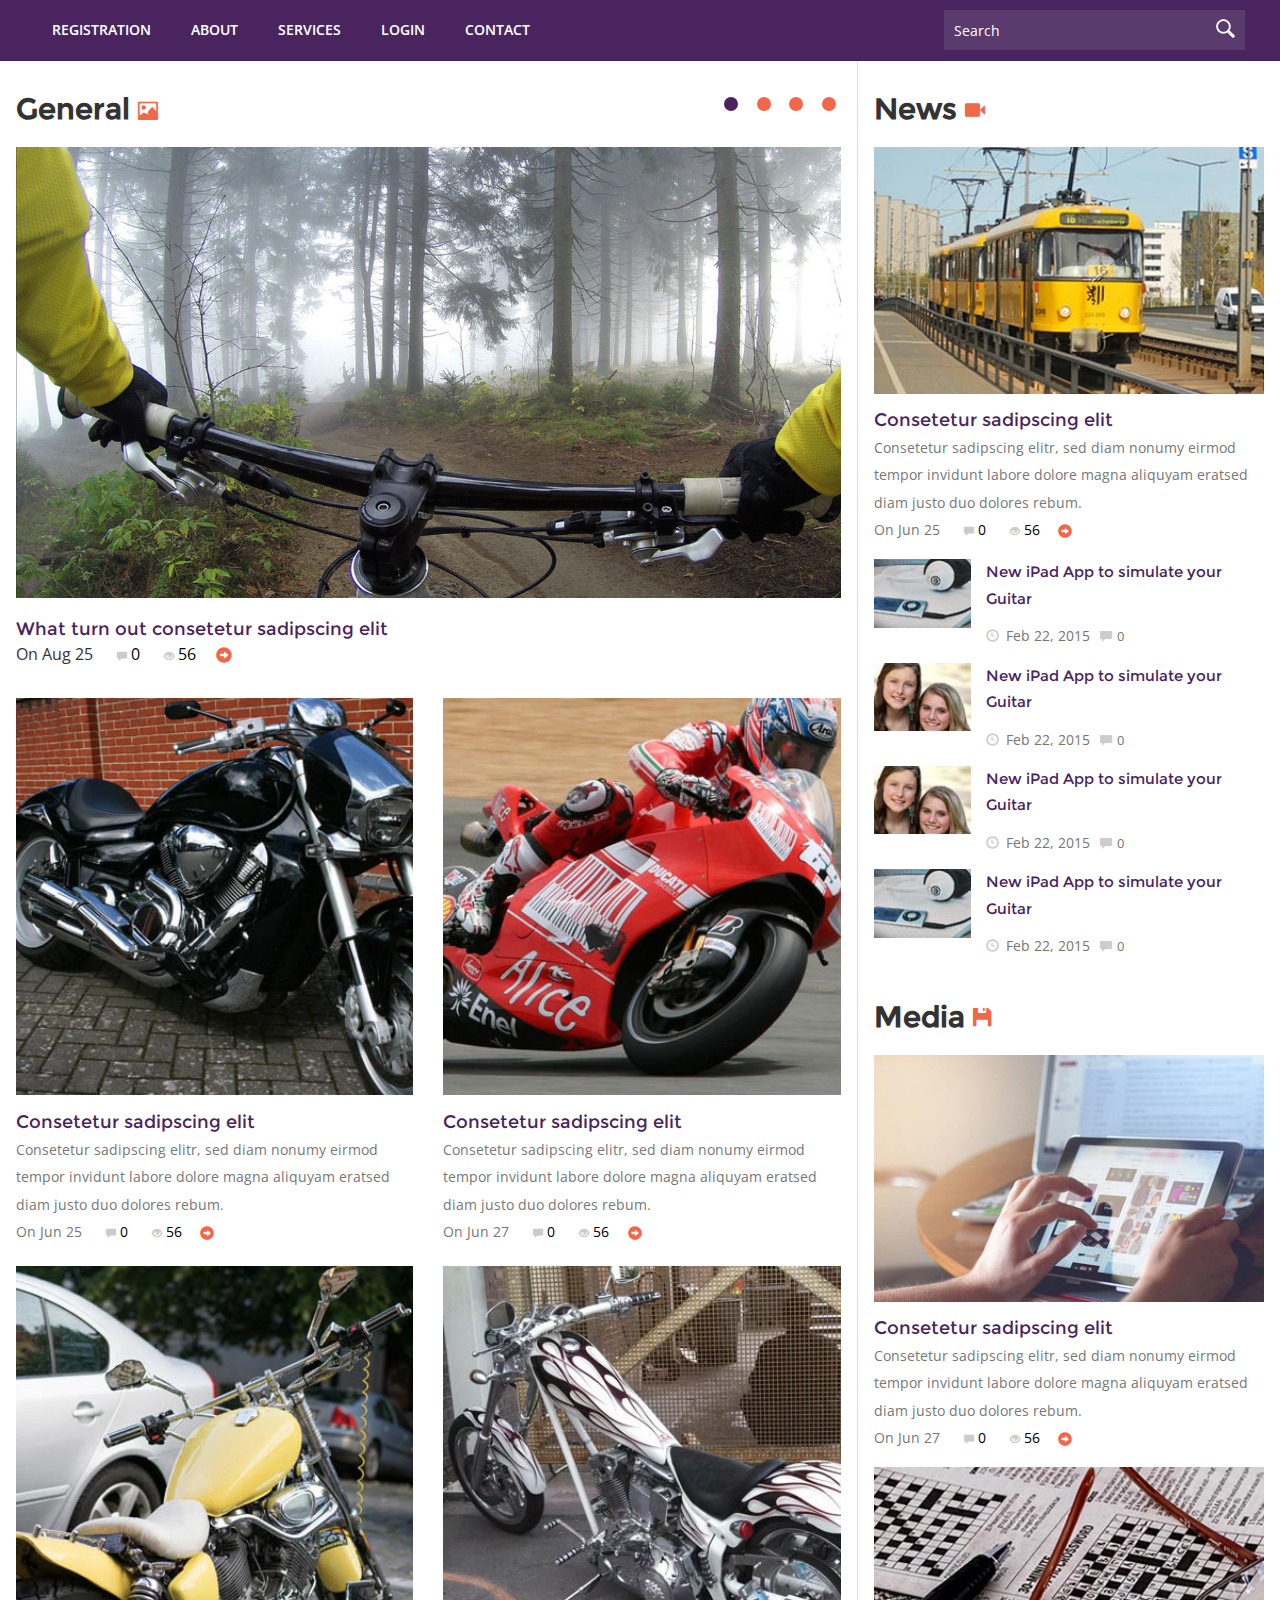
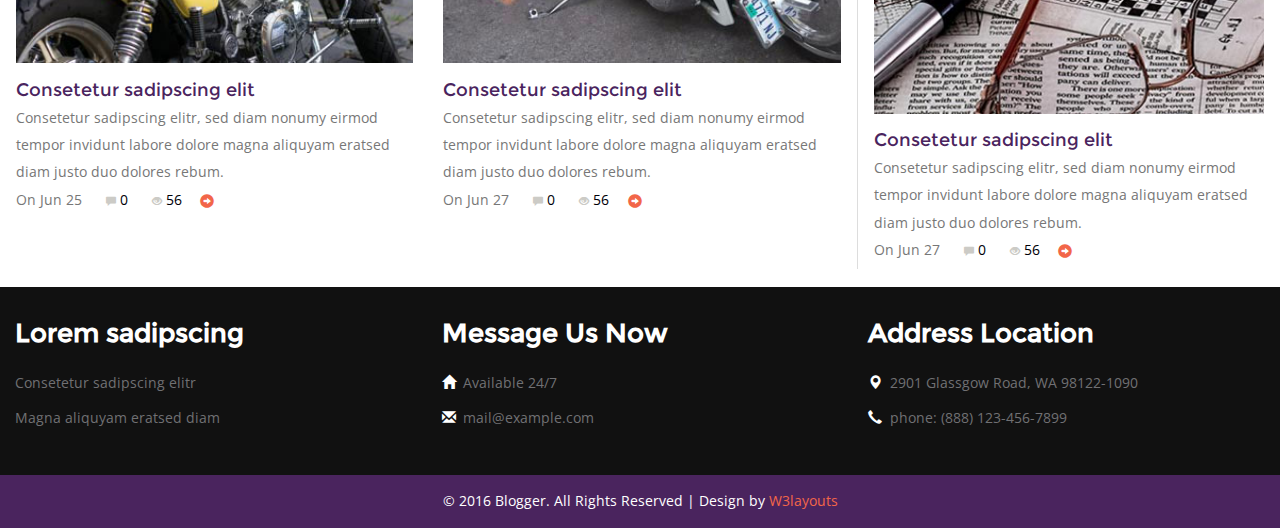
==== commit 70a8b00e: "test" ====
--- a/index.html
+++ b/index.html
@@ -55,7 +55,7 @@
 				</div>
        </div>
 	<div class="full">
-			<div class="col-md-3 top-nav">
+			<div class="col-md-3 top-nav" style='display:none'>
 				     <div class="logo">
 						<a href="index.html"><h1>Blogger</h1></a>
 					</div>
--- a/css/style.css
+++ b/css/style.css
@@ -307,7 +307,7 @@
 /*--start-home--*/
 .main {
 	float: right;
-    width: 85%;
+    width: 100%;
     padding: 0;
 }
 .banner-section{
@@ -1920,7 +1920,7 @@
 	}
 	.main {
 		float: right;
-		width: 75%;
+		width: 100%;
 		padding: 0;
 	}
 	.banner-section {
@@ -2472,7 +2472,7 @@
 		float: right;
 		width: 100%;
 		padding: 0;
-		margin-top: 10em;
+		/*margin-top: 10em;*/
 	}
 	.sign-up-form {
 		padding: 2em 1em;
@@ -2772,7 +2772,7 @@
 		float: right;
 		width: 100%;
 		padding: 0;
-		margin-top: 6em;
+		/*margin-top: 6em;*/
 	}
 }
 @media (max-width:375px){
